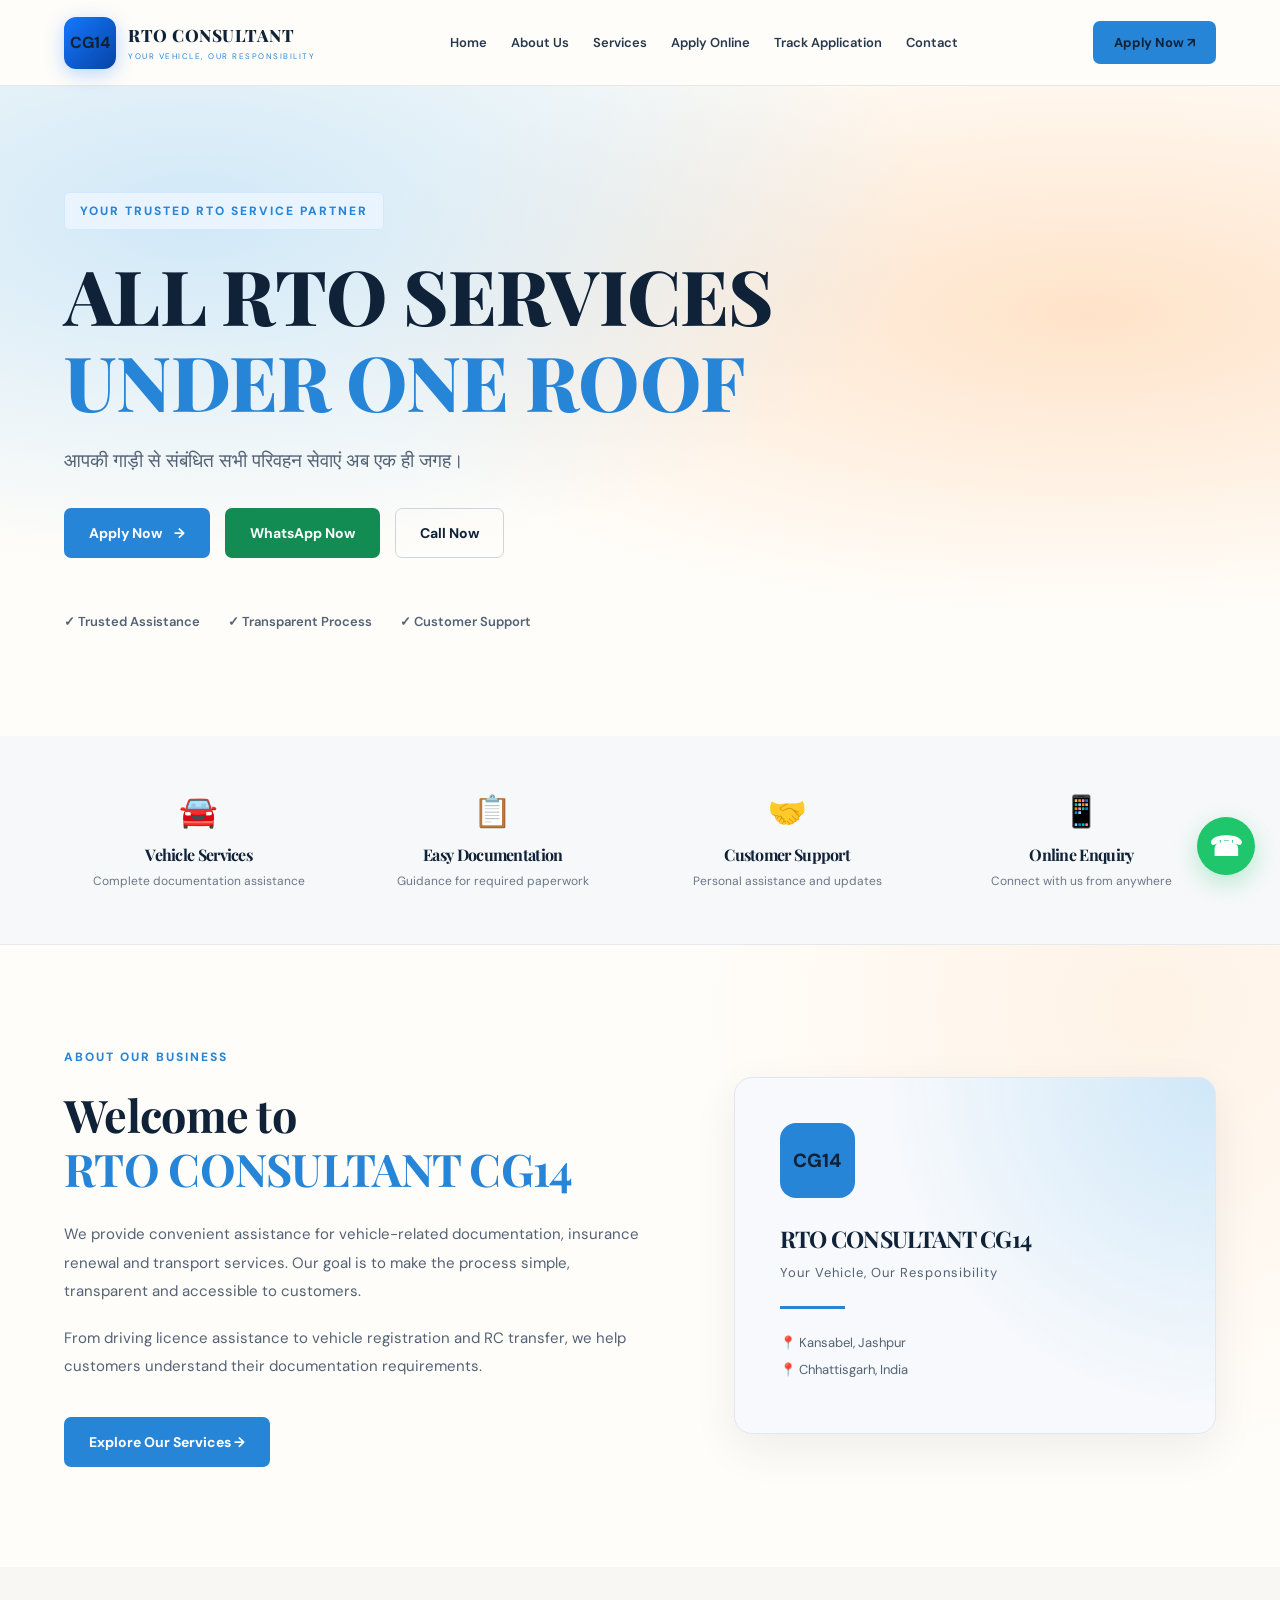
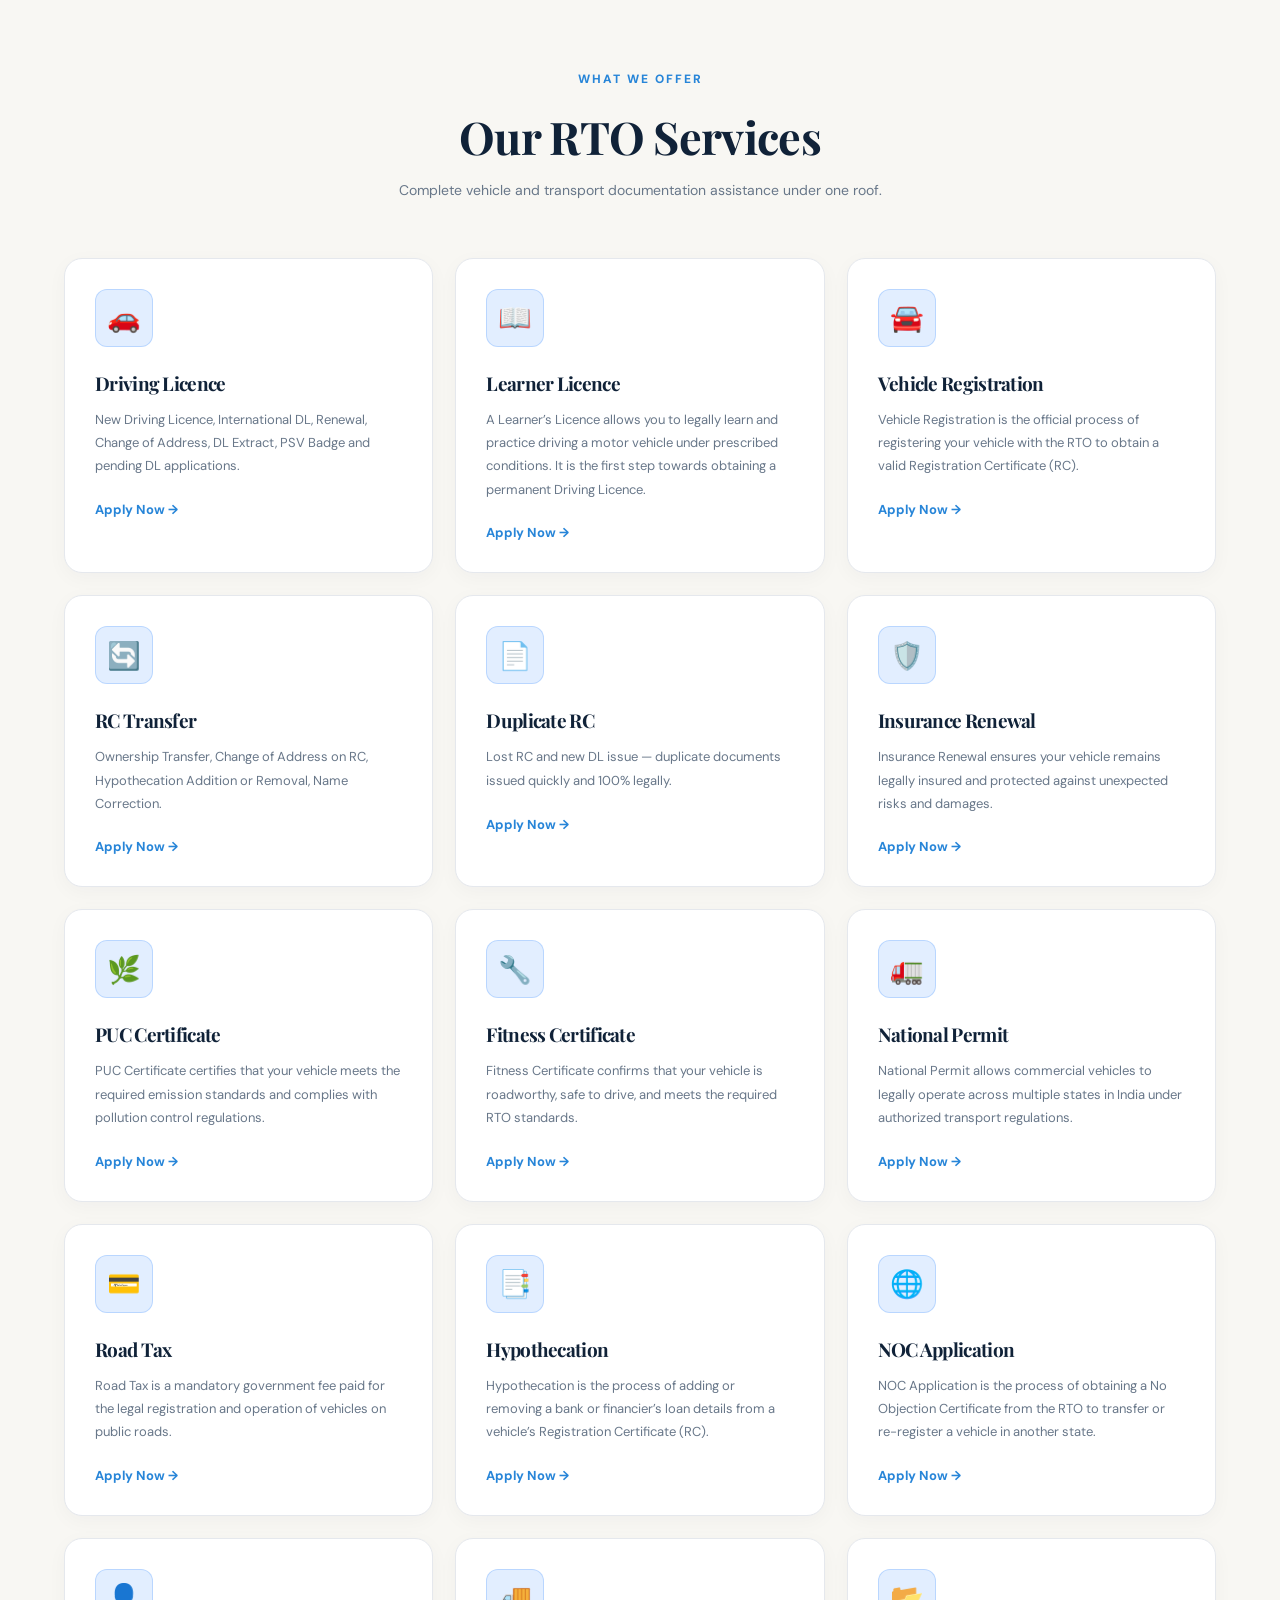
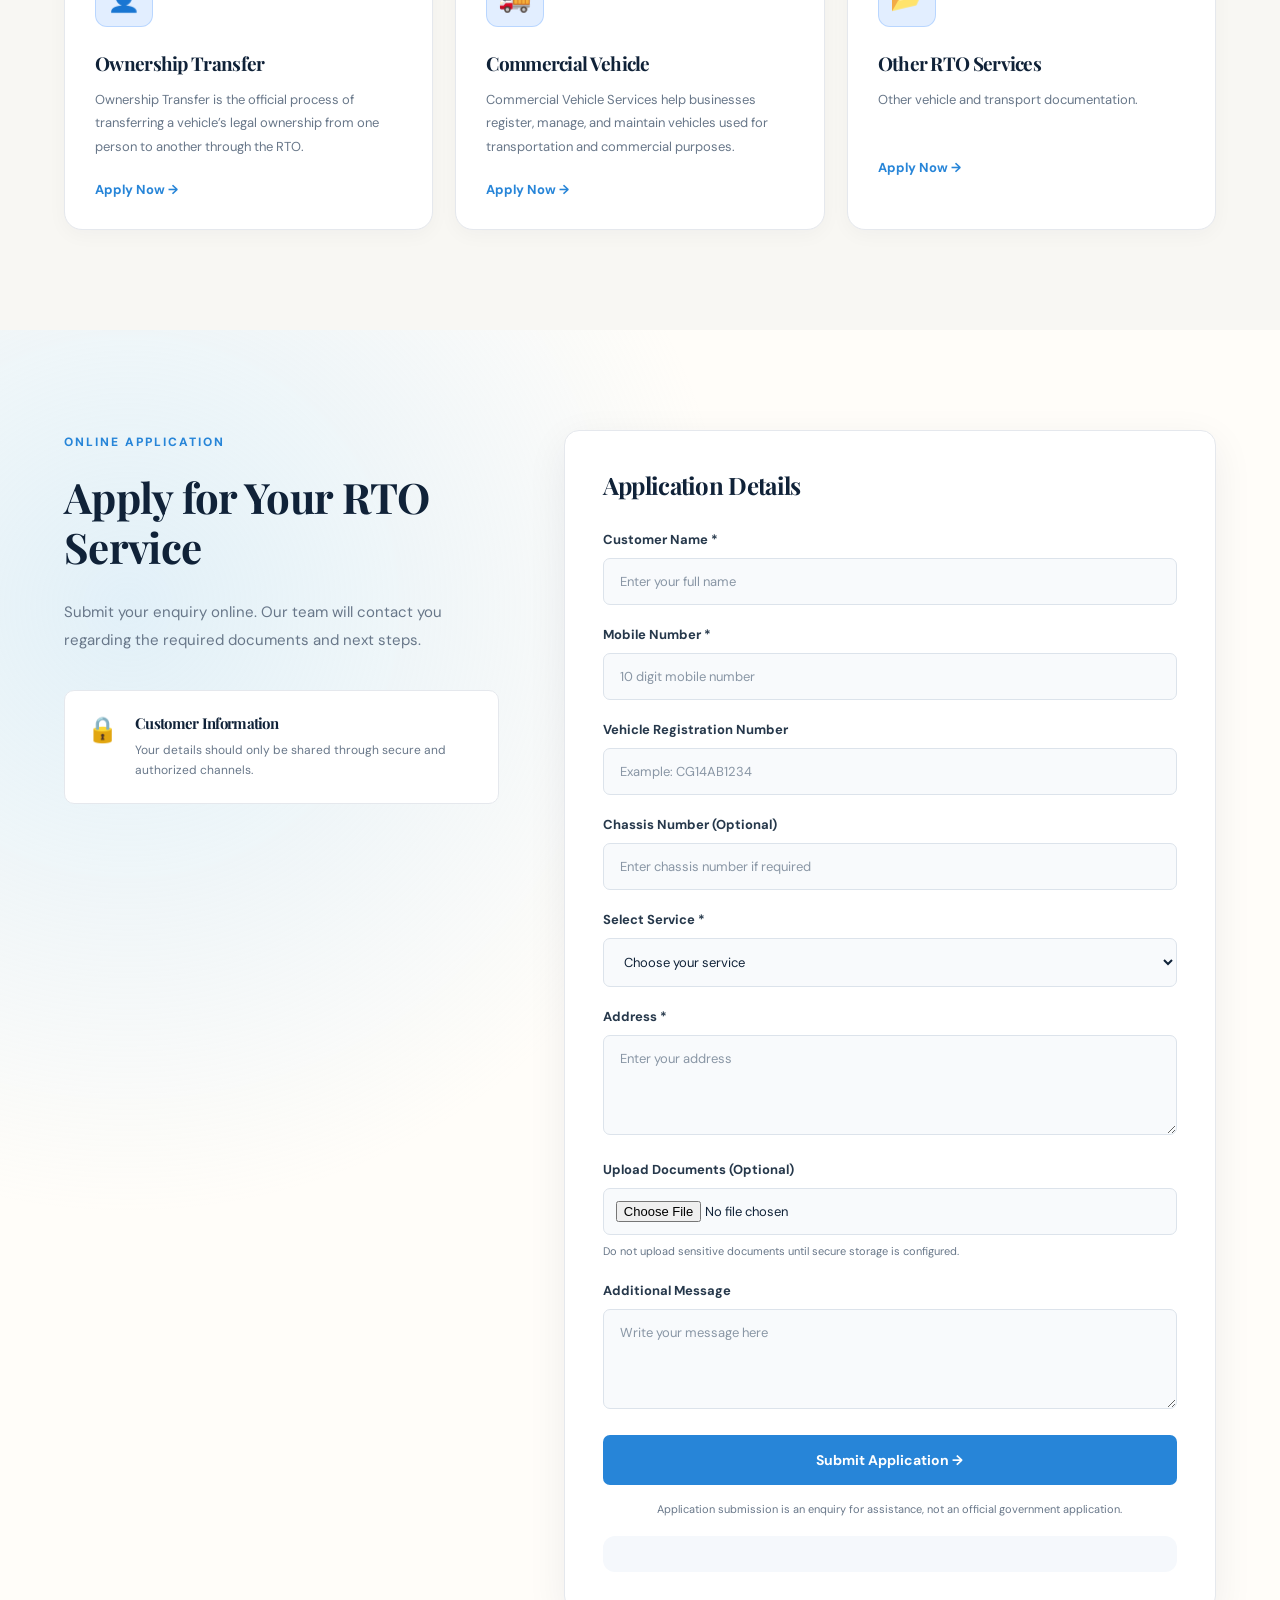
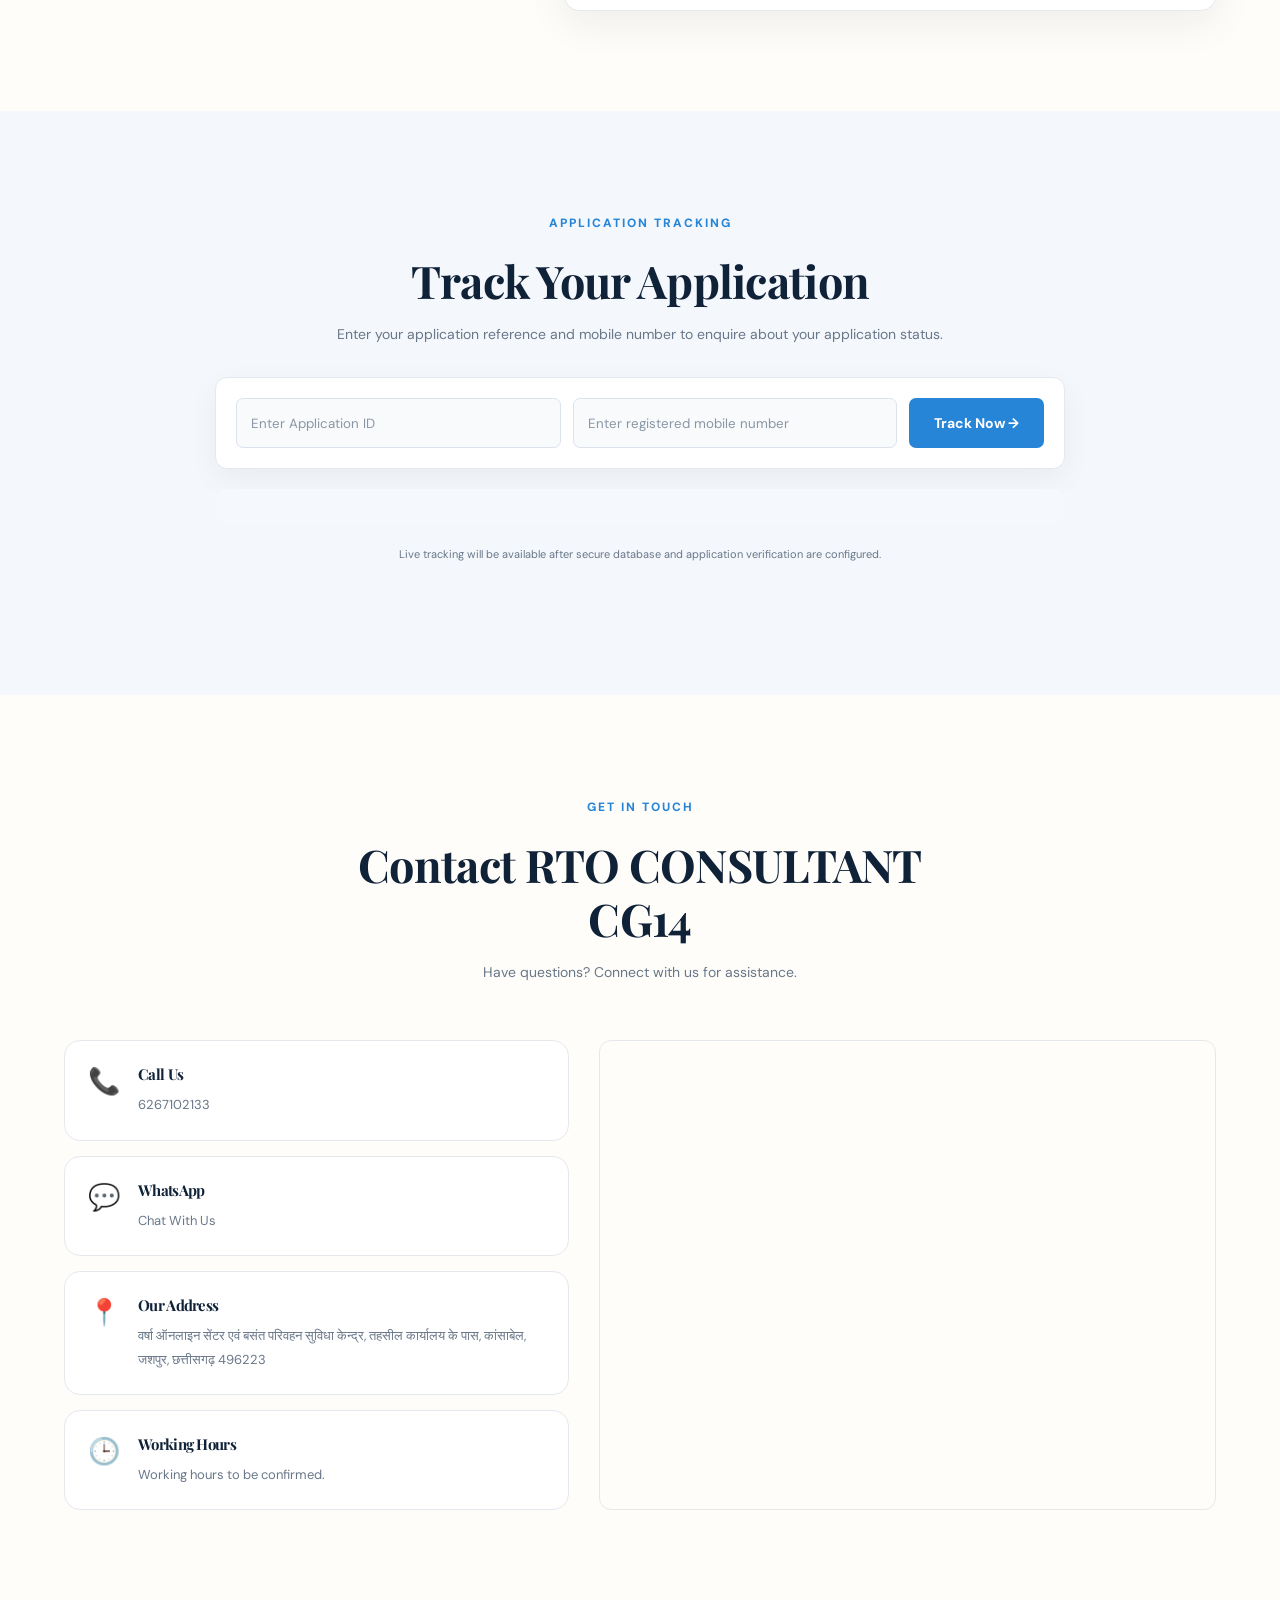
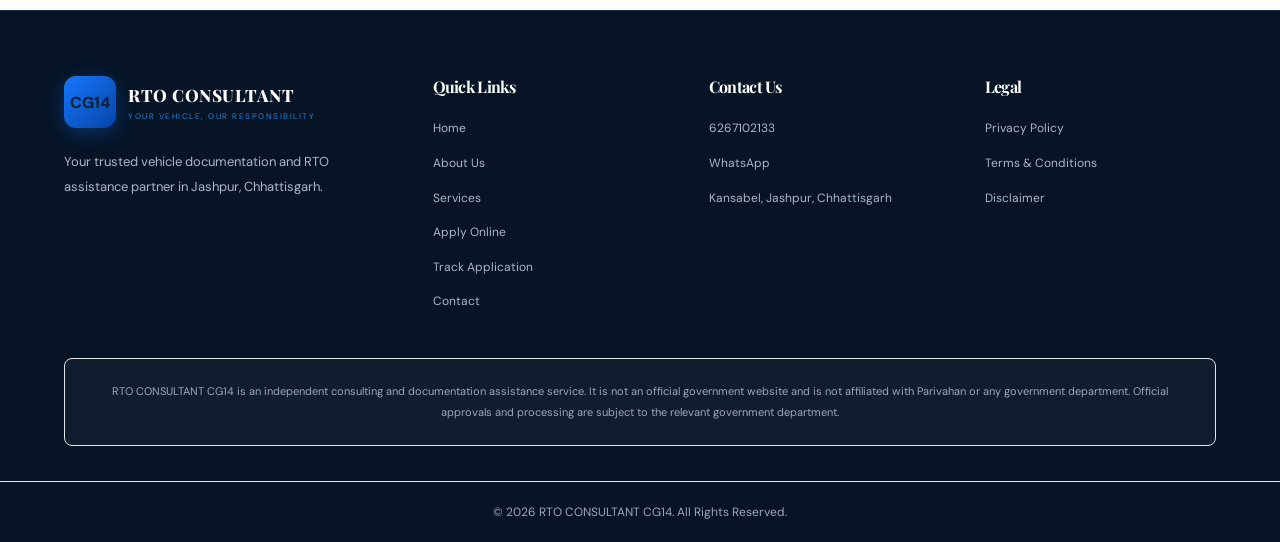
==== index.html @ 0d709b96 "Add files via upload" ====
<!DOCTYPE html>
<html lang="en">

<head>
    <meta charset="UTF-8">
    <meta name="viewport" content="width=device-width, initial-scale=1.0">

    <title>RTO CONSULTANT CG14 | Your Vehicle, Our Responsibility</title>

    <meta name="description" content="RTO CONSULTANT CG14 provides vehicle documentation, driving licence, RC transfer, insurance and transport-related assistance in Kansabel, Jashpur, Chhattisgarh.">

    <meta name="keywords" content="RTO Consultant CG14, RTO Kunkuri, RTO Kansabel, Jashpur RTO Services, Driving Licence, RC Transfer">

    <meta name="author" content="RTO CONSULTANT CG14">

    <link rel="preconnect" href="https://fonts.googleapis.com">
    <link rel="preconnect" href="https://fonts.gstatic.com" crossorigin>

    <link href="https://fonts.googleapis.com/css2?family=DM+Sans:wght@400;500;600;700;800&family=Playfair+Display:wght@600;700;800&display=swap" rel="stylesheet">

    <link rel="stylesheet" href="style.css">

</head>

<body>

    <!-- HEADER -->

    <header class="header">

        <div class="container navbar">

            <a href="#home" class="logo">

                <div class="logo-icon">CG14</div>

                <div class="logo-text">
                    <h2>RTO CONSULTANT</h2>
                    <span>YOUR VEHICLE, OUR RESPONSIBILITY</span>
                </div>

            </a>

            <nav class="navigation" id="navigation">

                <a href="#home">Home</a>
                <a href="#about">About Us</a>
                <a href="#services">Services</a>
                <a href="#apply">Apply Online</a>
                <a href="#track">Track Application</a>
                <a href="#contact">Contact</a>

            </nav>

            <a href="#apply" class="nav-button">Apply Now ↗</a>

            <button class="menu-toggle" id="menu-toggle" aria-label="Open menu">
                ☰
            </button>

        </div>

    </header>


    <!-- HERO SECTION -->

    <main>

        <section class="hero" id="home">

            <div class="hero-overlay"></div>

            <div class="container hero-content">

                <span class="hero-label">
                    YOUR TRUSTED RTO SERVICE PARTNER
                </span>

                <h1>
                    ALL RTO SERVICES
                    <span>UNDER ONE ROOF</span>
                </h1>

                <p>
                    आपकी गाड़ी से संबंधित सभी परिवहन सेवाएं
                    अब एक ही जगह।
                </p>

                <div class="hero-buttons">

                    <a href="#apply" class="btn btn-primary">
                        Apply Now <span>→</span>
                    </a>

                    <a href="https://wa.me/916267102133"
                       class="btn btn-whatsapp"
                       target="_blank"
                       rel="noopener">
                        WhatsApp Now
                    </a>

                    <a href="tel:+916267102133" class="btn btn-outline">
                        Call Now
                    </a>

                </div>

                <div class="hero-features">

                    <div>✓ Trusted Assistance</div>
                    <div>✓ Transparent Process</div>
                    <div>✓ Customer Support</div>

                </div>

            </div>

        </section>


        <!-- TRUST SECTION -->

        <section class="trust-section">

            <div class="container trust-grid">

                <div class="trust-item">
                    <span>🚘</span>
                    <h3>Vehicle Services</h3>
                    <p>Complete documentation assistance</p>
                </div>

                <div class="trust-item">
                    <span>📋</span>
                    <h3>Easy Documentation</h3>
                    <p>Guidance for required paperwork</p>
                </div>

                <div class="trust-item">
                    <span>🤝</span>
                    <h3>Customer Support</h3>
                    <p>Personal assistance and updates</p>
                </div>

                <div class="trust-item">
                    <span>📱</span>
                    <h3>Online Enquiry</h3>
                    <p>Connect with us from anywhere</p>
                </div>

            </div>

        </section>


        <!-- ABOUT SECTION -->

        <section class="about section-padding" id="about">

            <div class="container about-grid">

                <div class="about-content">

                    <span class="section-label">ABOUT OUR BUSINESS</span>

                    <h2>
                        Welcome to
                        <span>RTO CONSULTANT CG14</span>
                    </h2>

                    <p>
                        We provide convenient assistance for vehicle-related
                        documentation, insurance renewal and transport services.
                        Our goal is to make the process simple, transparent
                        and accessible to customers.
                    </p>

                    <p>
                        From driving licence assistance to vehicle registration
                        and RC transfer, we help customers understand their
                        documentation requirements.
                    </p>

                    <a href="#services" class="btn btn-primary">
                        Explore Our Services →
                    </a>

                </div>

                <div class="about-card">

                    <div class="about-card-icon">CG14</div>

                    <h3>RTO CONSULTANT CG14</h3>

                    <p>Your Vehicle, Our Responsibility</p>

                    <div class="about-card-line"></div>

                    <div class="about-card-location">
                        📍 Kansabel, Jashpur
                    </div>

                    <div class="about-card-location">
                        📍 Chhattisgarh, India
                    </div>

                </div>

            </div>

        </section>


        <!-- SERVICES SECTION -->

        <section class="services section-padding" id="services">

            <div class="container">

                <div class="section-heading">

                    <span class="section-label">WHAT WE OFFER</span>

                    <h2>Our RTO Services</h2>

                    <p>
                        Complete vehicle and transport documentation
                        assistance under one roof.
                    </p>

                </div>

                <div class="services-grid" id="services-grid">

                    <article class="service-card">
                        <div class="service-icon">🚗</div>
                        <h3>Driving Licence</h3>
                        <p>New Driving Licence, International DL, Renewal, Change of Address, DL Extract, PSV Badge and pending DL applications.

</p>
                        <a href="#apply" data-service="Driving Licence">Apply Now →</a>
                    </article>

                    <article class="service-card">
                        <div class="service-icon">📖</div>
                        <h3>Learner Licence</h3>
                        <p>A Learner’s Licence allows you to legally learn and practice driving a motor vehicle under prescribed conditions. It is the first step towards obtaining a permanent Driving Licence.</p>
                        <a href="#apply" data-service="Learner Licence">Apply Now →</a>
                    </article>

                    <article class="service-card">
                        <div class="service-icon">🚘</div>
                        <h3>Vehicle Registration</h3>
                        <p>Vehicle Registration is the official process of registering your vehicle with the RTO to obtain a valid Registration Certificate (RC).</p>
                        <a href="#apply" data-service="Vehicle Registration">Apply Now →</a>
                    </article>

                    <article class="service-card">
                        <div class="service-icon">🔄</div>
                        <h3>RC Transfer</h3>
                        <p>Ownership Transfer, Change of Address on RC, Hypothecation Addition or Removal, Name Correction.</p>
                        <a href="#apply" data-service="RC Transfer">Apply Now →</a>
                    </article>

                    <article class="service-card">
                        <div class="service-icon">📄</div>
                        <h3>Duplicate RC</h3>
                        <p>Lost RC and new DL issue — duplicate documents issued quickly and 100% legally.</p>
                        <a href="#apply" data-service="Duplicate RC">Apply Now →</a>
                    </article>

                    <article class="service-card">
                        <div class="service-icon">🛡️</div>
                        <h3>Insurance Renewal</h3>
                        <p>Insurance Renewal ensures your vehicle remains legally insured and protected against unexpected risks and damages.</p>
                        <a href="#apply" data-service="Insurance Renewal">Apply Now →</a>
                    </article>

                    <article class="service-card">
                        <div class="service-icon">🌿</div>
                        <h3>PUC Certificate</h3>
                        <p>PUC Certificate certifies that your vehicle meets the required emission standards and complies with pollution control regulations.</p>
                        <a href="#apply" data-service="PUC Certificate">Apply Now →</a>
                    </article>

                    <article class="service-card">
                        <div class="service-icon">🔧</div>
                        <h3>Fitness Certificate</h3>
                        <p>Fitness Certificate confirms that your vehicle is roadworthy, safe to drive, and meets the required RTO standards.</p>
                        <a href="#apply" data-service="Fitness Certificate">Apply Now →</a>
                    </article>

                    <article class="service-card">
                        <div class="service-icon">🚛</div>
                        <h3>National Permit</h3>
                        <p>National Permit allows commercial vehicles to legally operate across multiple states in India under authorized transport regulations.</p>
                        <a href="#apply" data-service="National Permit">Apply Now →</a>
                    </article>

                    <article class="service-card">
                        <div class="service-icon">💳</div>
                        <h3>Road Tax</h3>
                        <p>Road Tax is a mandatory government fee paid for the legal registration and operation of vehicles on public roads.</p>
                        <a href="#apply" data-service="Road Tax">Apply Now →</a>
                    </article>

                    <article class="service-card">
                        <div class="service-icon">📑</div>
                        <h3>Hypothecation</h3>
                        <p>Hypothecation is the process of adding or removing a bank or financier’s loan details from a vehicle’s Registration Certificate (RC).</p>
                        <a href="#apply" data-service="Hypothecation">Apply Now →</a>
                    </article>

                    <article class="service-card">
                        <div class="service-icon">🌐</div>
                        <h3>NOC Application</h3>
                        <p>NOC Application is the process of obtaining a No Objection Certificate from the RTO to transfer or re-register a vehicle in another state.</p>
                        <a href="#apply" data-service="NOC Application">Apply Now →</a>
                    </article>

                    <article class="service-card">
                        <div class="service-icon">👤</div>
                        <h3>Ownership Transfer</h3>
                        <p>Ownership Transfer is the official process of transferring a vehicle’s legal ownership from one person to another through the RTO.</p>
                        <a href="#apply" data-service="Ownership Transfer">Apply Now →</a>
                    </article>

                    <article class="service-card">
                        <div class="service-icon">🚚</div>
                        <h3>Commercial Vehicle</h3>
                        <p>Commercial Vehicle Services help businesses register, manage, and maintain vehicles used for transportation and commercial purposes.</p>
                        <a href="#apply" data-service="Commercial Vehicle Services">Apply Now →</a>
                    </article>

                    <article class="service-card">
                        <div class="service-icon">📂</div>
                        <h3>Other RTO Services</h3>
                        <p>Other vehicle and transport documentation.</p>
                        <a href="#apply" data-service="Other RTO Services">Apply Now →</a>
                    </article>

                </div>

            </div>

        </section>


        <!-- APPLY ONLINE SECTION -->

        <section class="apply-section section-padding" id="apply">

            <div class="container apply-grid">

                <div class="apply-info">

                    <span class="section-label">ONLINE APPLICATION</span>

                    <h2>Apply for Your RTO Service</h2>

                    <p>
                        Submit your enquiry online. Our team will contact
                        you regarding the required documents and next steps.
                    </p>

                    <div class="apply-note">
                        <span>🔒</span>
                        <div>
                            <h4>Customer Information</h4>
                            <p>Your details should only be shared through
                            secure and authorized channels.</p>
                        </div>
                    </div>

                </div>

                <form class="application-form" id="application-form">

                    <h3>Application Details</h3>

                    <div class="form-group">
                        <label for="customer-name">Customer Name *</label>
                        <input type="text" id="customer-name"
                               name="customerName" required
                               placeholder="Enter your full name">
                    </div>

                    <div class="form-group">
                        <label for="customer-phone">Mobile Number *</label>
                        <input type="tel" id="customer-phone"
                               name="phone" required
                               pattern="[6-9][0-9]{9}"
                               maxlength="10"
                               placeholder="10 digit mobile number">
                    </div>

                    <div class="form-group">
                        <label for="vehicle-number">Vehicle Registration Number</label>
                        <input type="text" id="vehicle-number"
                               name="vehicleNumber"
                               placeholder="Example: CG14AB1234">
                    </div>

                    <div class="form-group">
                        <label for="chassis-number">Chassis Number (Optional)</label>
                        <input type="text" id="chassis-number"
                               name="chassisNumber"
                               placeholder="Enter chassis number if required">
                    </div>

                    <div class="form-group">
                        <label for="service-type">Select Service *</label>

                        <select id="service-type" name="service" required>

                            <option value="">Choose your service</option>
                            <option>Driving Licence</option>
                            <option>Learner Licence</option>
                            <option>Vehicle Registration</option>
                            <option>RC Transfer</option>
                            <option>Duplicate RC</option>
                            <option>Insurance Renewal</option>
                            <option>PUC Certificate</option>
                            <option>Fitness Certificate</option>
                            <option>National Permit</option>
                            <option>Road Tax</option>
                            <option>Hypothecation</option>
                            <option>NOC Application</option>
                            <option>Ownership Transfer</option>
                            <option>Commercial Vehicle Services</option>
                            <option>Other RTO Services</option>

                        </select>

                    </div>

                    <div class="form-group">
                        <label for="customer-address">Address *</label>
                        <textarea id="customer-address"
                                  name="address" required
                                  placeholder="Enter your address"></textarea>
                    </div>

                    <div class="form-group">
                        <label for="documents">Upload Documents (Optional)</label>
                        <input type="file" id="documents"
                               name="documents"
                               accept=".pdf,.jpg,.jpeg,.png">
                        <small>Do not upload sensitive documents until secure storage is configured.</small>
                    </div>

                    <div class="form-group">
                        <label for="additional-message">Additional Message</label>
                        <textarea id="additional-message"
                                  name="message"
                                  placeholder="Write your message here"></textarea>
                    </div>

                    <button type="submit" class="btn btn-primary submit-btn">
                        Submit Application →
                    </button>

                    <p class="form-disclaimer">
                        Application submission is an enquiry for assistance,
                        not an official government application.
                    </p>

                    <div id="application-result" aria-live="polite"></div>

                </form>

            </div>

        </section>


        <!-- TRACK APPLICATION -->

        <section class="track-section section-padding" id="track">

            <div class="container track-container">

                <span class="section-label">APPLICATION TRACKING</span>

                <h2>Track Your Application</h2>

                <p>
                    Enter your application reference and mobile number
                    to enquire about your application status.
                </p>

                <form id="track-form" class="track-form">

                    <input type="text" id="tracking-id"
                           placeholder="Enter Application ID" required>

                    <input type="tel" id="tracking-phone"
                           placeholder="Enter registered mobile number"
                           pattern="[6-9][0-9]{9}"
                           maxlength="10" required>

                    <button type="submit" class="btn btn-primary">
                        Track Now →
                    </button>

                </form>

                <div id="tracking-result" aria-live="polite"></div>

                <p class="track-note">
                    Live tracking will be available after secure database
                    and application verification are configured.
                </p>

            </div>

        </section>


        <!-- CONTACT SECTION -->

        <section class="contact-section section-padding" id="contact">

            <div class="container">

                <div class="section-heading">

                    <span class="section-label">GET IN TOUCH</span>

                    <h2>Contact RTO CONSULTANT CG14</h2>

                    <p>
                        Have questions? Connect with us for assistance.
                    </p>

                </div>

                <div class="contact-grid">

                    <div class="contact-details">

                        <div class="contact-card">
                            <span>📞</span>
                            <div>
                                <h3>Call Us</h3>
                                <a href="tel:+916267102133">6267102133</a>
                            </div>
                        </div>

                        <div class="contact-card">
                            <span>💬</span>
                            <div>
                                <h3>WhatsApp</h3>
                                <a href="https://wa.me/916267102133"
                                   target="_blank" rel="noopener">
                                    Chat With Us
                                </a>
                            </div>
                        </div>

                        <div class="contact-card">
                            <span>📍</span>
                            <div>
                                <h3>Our Address</h3>
                                <p>
                                    वर्षा ऑनलाइन सेंटर एवं बसंत परिवहन सुविधा केन्द्र,
                                    तहसील कार्यालय के पास, कांसाबेल,
                                    जशपुर, छत्तीसगढ़ 496223
                                </p>
                            </div>
                        </div>

                        <div class="contact-card">
                            <span>🕒</span>
                            <div>
                                <h3>Working Hours</h3>
                                <p>Working hours to be confirmed.</p>
                            </div>
                        </div>

                    </div>

                   
<div class="map-container">

    <iframe
        src="https://www.google.com/maps/embed?pb=!1m18!1m12!1m3!1d3681.952303054284!2d83.74092759999999!3d22.6555669!2m3!1f0!2f0!3f0!3m2!1i1024!2i768!4f13.1!3m3!1m2!1s0x398a05481090c507%3A0x615d6acf19a8e2a2!2sVarsha%20Online%20Centre%20%26%20Basant%20Parivahan%20Suvidha%20Kendra!5e0!3m2!1sen!2sjp!4v1794891429470!5m2!1sen!2sjp"
        width="100%"
        height="350"
        style="border:0;"
        allowfullscreen=""
        loading="lazy"
        referrerpolicy="strict-origin-when-cross-origin"
        title="Varsha Online Centre & Basant Parivahan Suvidha Kendra">
    </iframe>

</div>

                </div>

            </div>

        </section>

    </main>


    <!-- FOOTER -->

    <footer class="footer">

        <div class="container footer-grid">

            <div class="footer-about">

                <a href="#home" class="logo footer-logo">

                    <div class="logo-icon">CG14</div>

                    <div class="logo-text">
                        <h2>RTO CONSULTANT</h2>
                        <span>YOUR VEHICLE, OUR RESPONSIBILITY</span>
                    </div>

                </a>

                <p>
                    Your trusted vehicle documentation and RTO
                    assistance partner in Jashpur, Chhattisgarh.
                </p>

            </div>

            <div class="footer-links">

                <h3>Quick Links</h3>

                <a href="#home">Home</a>
                <a href="#about">About Us</a>
                <a href="#services">Services</a>
                <a href="#apply">Apply Online</a>
                <a href="#track">Track Application</a>
                <a href="#contact">Contact</a>

            </div>

            <div class="footer-links">

                <h3>Contact Us</h3>

                <a href="tel:+916267102133">6267102133</a>
                <a href="https://wa.me/916267102133">WhatsApp</a>
                <p>Kansabel, Jashpur, Chhattisgarh</p>

            </div>

            <div class="footer-links">

                <h3>Legal</h3>

                <a href="privacy.html">Privacy Policy</a>
                <a href="terms.html">Terms & Conditions</a>
                <a href="disclaimer.html">Disclaimer</a>

            </div>

        </div>

        <div class="footer-disclaimer">

            <p>
                RTO CONSULTANT CG14 is an independent consulting and
                documentation assistance service. It is not an official
                government website and is not affiliated with Parivahan
                or any government department. Official approvals and
                processing are subject to the relevant government department.
            </p>

        </div>

        <div class="footer-bottom">

            <p>
                © <span id="current-year"></span>
                RTO CONSULTANT CG14. All Rights Reserved.
            </p>

        </div>

    </footer>


    <!-- FLOATING WHATSAPP BUTTON -->

    <a href="https://wa.me/916267102133"
       class="floating-whatsapp"
       target="_blank"
       rel="noopener"
       aria-label="Chat on WhatsApp">
        ☎
    </a>


    <!-- JAVASCRIPT -->
    <script src="service.js"></script>
    <script src="script.js"></script>

</body>

</html>
---- style.css ----
/* =========================================
   RTO CONSULTANT CG14
   PREMIUM WEBSITE STYLESHEET
========================================= */

/* GOOGLE FONTS */
@import url('https://fonts.googleapis.com/css2?family=DM+Sans:wght@400;500;600;700;800&family=Playfair+Display:wght@600;700;800&display=swap');
@import url('https://fonts.googleapis.com/css2?family=DM+Sans:wght@400;500;600;700&family=Playfair+Display:wght@400;500;600;700;800&display=swap');

/* ROOT VARIABLES */

:root {
    --navy: #071426;
    --navy-light: #0c1e35;
    --navy-card: #10243d;
    --blue: #1677ff;
    --blue-light: #48a0ff;
    --white: #ffffff;
    --text: #d5dfec;
    --muted: #8fa2b9;
    --border: rgba(255,255,255,0.10);
    --transition: all 0.3s ease;
}


/* RESET */

* {
    margin: 0;
    padding: 0;
    box-sizing: border-box;
}

html {
    scroll-behavior: smooth;
    scroll-padding-top: 90px;
}

body {
    font-family: 'DM Sans', sans-serif;
    background: var(--navy);
    color: var(--white);
    overflow-x: hidden;
}

a {
    text-decoration: none;
    color: inherit;
}

button,
input,
textarea,
select {
    font-family: inherit;
}

button,
a {
    -webkit-tap-highlight-color: transparent;
}

img {
    max-width: 100%;
    display: block;
}

.container {
    width: 90%;
    max-width: 1250px;
    margin: auto;
}

.section-padding {
    padding: 100px 0;
}


/* =========================================
   HEADER & NAVIGATION
========================================= */

.header {
    width: 100%;
    position: sticky;
    top: 0;
    z-index: 1000;
    background: rgba(7,20,38,0.96);
    backdrop-filter: blur(15px);
    border-bottom: 1px solid var(--border);
}

.navbar {
    min-height: 85px;
    display: flex;
    align-items: center;
    justify-content: space-between;
    gap: 25px;
}

.logo {
    display: flex;
    align-items: center;
    gap: 12px;
    flex-shrink: 0;
}

.logo-icon {
    width: 52px;
    height: 52px;
    display: grid;
    place-items: center;
    background: linear-gradient(135deg, #1677ff, #0644a5);
    border-radius: 12px;
    font-size: 16px;
    font-weight: 800;
    box-shadow: 0 5px 20px rgba(22,119,255,0.3);
}

.logo-text h2 {
    font-size: 17px;
    font-weight: 800;
    letter-spacing: 0.5px;
}

.logo-text span {
    display: block;
    font-size: 8px;
    letter-spacing: 1.5px;
    color: var(--blue-light);
    margin-top: 5px;
}

.navigation {
    display: flex;
    align-items: center;
    gap: 24px;
}

.navigation a {
    color: #c7d2e0;
    font-size: 13px;
    font-weight: 600;
    transition: var(--transition);
}

.navigation a:hover {
    color: var(--blue-light);
}

.nav-button {
    background: var(--blue);
    padding: 13px 21px;
    border-radius: 7px;
    font-size: 13px;
    font-weight: 700;
    transition: var(--transition);
    white-space: nowrap;
}

.nav-button:hover {
    background: #0058d5;
    transform: translateY(-2px);
}

.menu-toggle {
    display: none;
    background: transparent;
    border: 1px solid var(--border);
    color: white;
    font-size: 24px;
    padding: 6px 12px;
    border-radius: 6px;
    cursor: pointer;
}


/* =========================================
   HERO SECTION
========================================= */

.hero {
    min-height: 650px;
    position: relative;
    display: flex;
    align-items: center;
    background:
        linear-gradient(90deg, rgba(5,17,33,0.98) 0%, rgba(5,17,33,0.88) 45%, rgba(5,17,33,0.35) 100%),
        url('https://images.unsplash.com/photo-1503376780353-7e6692767b70?auto=format&fit=crop&w=2000&q=85')
        center 55% / cover no-repeat;
    overflow: hidden;
}

.hero-overlay {
    position: absolute;
    inset: 0;
    background: linear-gradient(0deg, var(--navy), transparent 35%);
}

.hero-content {
    position: relative;
    z-index: 2;
    padding-top: 60px;
    padding-bottom: 60px;
    animation: fadeUp 1s ease;
}

.hero-label,
.section-label {
    display: inline-block;
    color: var(--blue-light);
    font-size: 12px;
    font-weight: 800;
    letter-spacing: 2px;
    margin-bottom: 22px;
}

.hero-label {
    padding: 10px 15px;
    background: rgba(22,119,255,0.12);
    border: 1px solid rgba(22,119,255,0.35);
    border-radius: 5px;
}

.hero h1 {
    max-width: 800px;
    font-family: 'Playfair Display', serif;
    font-size: clamp(42px, 6vw, 76px);
    line-height: 1.12;
    font-weight: 800;
    margin-bottom: 25px;
}

.hero h1 span {
    display: block;
    color: var(--blue-light);
}

.hero-content > p {
    font-size: 19px;
    color: #dce5f1;
    margin-bottom: 35px;
}

.hero-buttons {
    display: flex;
    align-items: center;
    gap: 15px;
    flex-wrap: wrap;
}

.btn {
    display: inline-flex;
    align-items: center;
    justify-content: center;
    gap: 12px;
    padding: 15px 24px;
    border-radius: 7px;
    font-size: 14px;
    font-weight: 700;
    border: 1px solid transparent;
    cursor: pointer;
    transition: var(--transition);
}

.btn-primary {
    background: var(--blue);
    color: white;
}

.btn-primary:hover {
    background: #005bd8;
    transform: translateY(-3px);
    box-shadow: 0 10px 25px rgba(22,119,255,0.25);
}

.btn-whatsapp {
    background: #128c52;
    color: white;
}

.btn-whatsapp:hover {
    background: #087441;
    transform: translateY(-3px);
}

.btn-outline {
    border-color: rgba(255,255,255,0.5);
    color: white;
}

.btn-outline:hover {
    background: white;
    color: var(--navy);
}

.hero-features {
    display: flex;
    gap: 28px;
    flex-wrap: wrap;
    margin-top: 55px;
}

.hero-features div {
    font-size: 13px;
    font-weight: 600;
    color: #d5e3f5;
}


/* =========================================
   TRUST SECTION
========================================= */

.trust-section {
    background: var(--navy-light);
    padding: 40px 0;
    border-bottom: 1px solid var(--border);
}

.trust-grid {
    display: grid;
    grid-template-columns: repeat(4, 1fr);
    gap: 25px;
}

.trust-item {
    text-align: center;
    padding: 15px;
}

.trust-item > span {
    font-size: 31px;
    display: block;
    margin-bottom: 12px;
}

.trust-item h3 {
    font-size: 16px;
    margin-bottom: 8px;
}

.trust-item p {
    font-size: 12px;
    color: var(--muted);
}


/* =========================================
   ABOUT SECTION
========================================= */

.about {
    background: var(--navy);
}

.about-grid {
    display: grid;
    grid-template-columns: 1.1fr 0.9fr;
    align-items: center;
    gap: 80px;
}

.about-content h2,
.section-heading h2,
.apply-info h2,
.track-container h2 {
    font-family: 'Playfair Display', serif;
    font-size: clamp(30px, 4vw, 45px);
    line-height: 1.2;
    margin-bottom: 25px;
}

.about-content h2 span {
    display: block;
    color: var(--blue-light);
}

.about-content p {
    color: var(--muted);
    line-height: 1.9;
    font-size: 15px;
    margin-bottom: 18px;
}

.about-content .btn {
    margin-top: 18px;
}

.about-card {
    min-height: 330px;
    padding: 45px;
    border-radius: 18px;
    background:
        radial-gradient(circle at top right, rgba(22,119,255,0.3), transparent 45%),
        linear-gradient(145deg, #132e4d, #09172a);
    border: 1px solid rgba(72,160,255,0.2);
    display: flex;
    flex-direction: column;
    justify-content: center;
    box-shadow: 0 20px 60px rgba(0,0,0,0.2);
}

.about-card-icon {
    width: 75px;
    height: 75px;
    background: var(--blue);
    display: grid;
    place-items: center;
    font-size: 19px;
    font-weight: 800;
    border-radius: 16px;
    margin-bottom: 25px;
}

.about-card h3 {
    font-size: 23px;
    margin-bottom: 10px;
}

.about-card > p {
    color: var(--blue-light);
    font-size: 13px;
    letter-spacing: 1px;
}

.about-card-line {
    width: 65px;
    height: 3px;
    background: var(--blue);
    margin: 25px 0;
}

.about-card-location {
    font-size: 13px;
    color: #c6d5e6;
    margin-bottom: 10px;
}


/* =========================================
   SERVICES SECTION
========================================= */

.services {
    background: #0a192c;
}

.section-heading {
    text-align: center;
    max-width: 650px;
    margin: 0 auto 55px;
}

.section-heading h2 {
    margin-bottom: 15px;
}

.section-heading > p {
    color: var(--muted);
    line-height: 1.8;
    font-size: 14px;
}

.services-grid {
    display: grid;
    grid-template-columns: repeat(3, 1fr);
    gap: 22px;
}

.service-card {
    background: var(--navy-card);
    padding: 30px;
    border: 1px solid var(--border);
    border-radius: 12px;
    transition: var(--transition);
    position: relative;
    overflow: hidden;
}

.service-card::before {
    content: "";
    position: absolute;
    top: 0;
    left: 0;
    width: 0;
    height: 3px;
    background: var(--blue);
    transition: var(--transition);
}

.service-card:hover {
    transform: translateY(-7px);
    border-color: rgba(72,160,255,0.45);
    box-shadow: 0 15px 35px rgba(0,0,0,0.2);
}

.service-card:hover::before {
    width: 100%;
}

.service-icon {
    width: 58px;
    height: 58px;
    display: grid;
    place-items: center;
    background: rgba(22,119,255,0.12);
    border: 1px solid rgba(22,119,255,0.2);
    border-radius: 12px;
    font-size: 27px;
    margin-bottom: 23px;
}

.service-card h3 {
    font-size: 19px;
    margin-bottom: 12px;
}

.service-card p {
    font-size: 13px;
    line-height: 1.8;
    color: var(--muted);
    min-height: 48px;
    margin-bottom: 20px;
}

.service-card a {
    display: inline-block;
    color: var(--blue-light);
    font-size: 13px;
    font-weight: 700;
    transition: var(--transition);
}

.service-card a:hover {
    color: white;
    transform: translateX(5px);
}


/* =========================================
   APPLY ONLINE SECTION
========================================= */

.apply-section {
    background:
        radial-gradient(circle at left center, rgba(22,119,255,0.08), transparent 40%),
        var(--navy);
}

.apply-grid {
    display: grid;
    grid-template-columns: 0.8fr 1.2fr;
    align-items: start;
    gap: 65px;
}

.apply-info {
    position: sticky;
    top: 120px;
}

.apply-info h2 {
    font-size: 42px;
}

.apply-info > p {
    color: var(--muted);
    line-height: 1.9;
    font-size: 15px;
    margin-bottom: 35px;
}

.apply-note {
    display: flex;
    gap: 17px;
    background: var(--navy-card);
    border: 1px solid var(--border);
    padding: 22px;
    border-radius: 10px;
}

.apply-note > span {
    font-size: 25px;
}

.apply-note h4 {
    font-size: 15px;
    margin-bottom: 7px;
}

.apply-note p {
    color: var(--muted);
    font-size: 12px;
    line-height: 1.7;
}

.application-form {
    background: var(--navy-light);
    border: 1px solid var(--border);
    padding: 38px;
    border-radius: 15px;
}

.application-form h3 {
    font-size: 24px;
    margin-bottom: 30px;
}

.form-group {
    margin-bottom: 21px;
}

.form-group label {
    display: block;
    font-size: 13px;
    font-weight: 700;
    margin-bottom: 10px;
}

.form-group input,
.form-group select,
.form-group textarea {
    width: 100%;
    padding: 14px 16px;
    background: #071426;
    color: white;
    border: 1px solid var(--border);
    border-radius: 7px;
    outline: none;
    font-size: 13px;
    transition: var(--transition);
}

.form-group input:focus,
.form-group select:focus,
.form-group textarea:focus {
    border-color: var(--blue);
    box-shadow: 0 0 0 3px rgba(22,119,255,0.1);
}

.form-group input::placeholder,
.form-group textarea::placeholder {
    color: #70839c;
}

.form-group textarea {
    min-height: 100px;
    resize: vertical;
}

.form-group select {
    cursor: pointer;
}

.form-group select option {
    background: var(--navy);
    color: white;
}

.form-group input[type="file"] {
    padding: 12px;
}

.form-group small {
    display: block;
    color: var(--muted);
    font-size: 11px;
    line-height: 1.6;
    margin-top: 8px;
}

.submit-btn {
    width: 100%;
}

.form-disclaimer {
    font-size: 11px;
    line-height: 1.7;
    color: var(--muted);
    text-align: center;
    margin-top: 15px;
}

#application-result {
    margin-top: 18px;
    font-size: 13px;
    line-height: 1.7;
}


/* =========================================
   TRACK APPLICATION SECTION
========================================= */

.track-section {
    background: #0b1d33;
    text-align: center;
}

.track-container {
    max-width: 850px;
}

.track-container h2 {
    margin-bottom: 15px;
}

.track-container > p {
    color: var(--muted);
    line-height: 1.8;
    margin-bottom: 30px;
    font-size: 14px;
}

.track-form {
    display: grid;
    grid-template-columns: 1fr 1fr auto;
    gap: 12px;
    padding: 20px;
    background: var(--navy-card);
    border: 1px solid var(--border);
    border-radius: 12px;
}

.track-form input {
    min-width: 0;
    padding: 14px;
    border-radius: 7px;
    background: #071426;
    border: 1px solid var(--border);
    color: white;
    outline: none;
}

.track-form input:focus {
    border-color: var(--blue);
}

.track-form input::placeholder {
    color: #71839b;
}

.track-note {
    font-size: 11px !important;
    margin-top: 20px;
}

#tracking-result {
    margin-top: 20px;
    font-size: 13px;
}


/* =========================================
   CONTACT SECTION
========================================= */

.contact-section {
    background: var(--navy);
}

.contact-grid {
    display: grid;
    grid-template-columns: 0.9fr 1.1fr;
    gap: 30px;
}

.contact-details {
    display: grid;
    gap: 15px;
}

.contact-card {
    display: flex;
    align-items: flex-start;
    gap: 18px;
    background: var(--navy-light);
    padding: 23px;
    border-radius: 10px;
    border: 1px solid var(--border);
}

.contact-card > span {
    font-size: 26px;
}

.contact-card h3 {
    font-size: 15px;
    margin-bottom: 9px;
}

.contact-card p,
.contact-card a {
    color: var(--muted);
    font-size: 13px;
    line-height: 1.8;
    overflow-wrap: anywhere;
}

.contact-card a:hover {
    color: var(--blue-light);
}

.map-container {
    min-height: 350px;
    overflow: hidden;
    border-radius: 12px;
    border: 1px solid var(--border);
}

.map-container iframe {
    display: block;
    filter: grayscale(30%);
}


/* =========================================
   FOOTER
========================================= */

.footer {
    background: #040d19;
    border-top: 1px solid var(--border);
    padding-top: 65px;
}

.footer-grid {
    display: grid;
    grid-template-columns: 1.4fr 1fr 1fr 1fr;
    gap: 45px;
    padding-bottom: 45px;
}

.footer-about > p {
    color: var(--muted);
    font-size: 13px;
    line-height: 1.9;
    margin-top: 22px;
    max-width: 300px;
}

.footer-links {
    display: flex;
    flex-direction: column;
    align-items: flex-start;
    gap: 13px;
}

.footer-links h3 {
    font-size: 16px;
    margin-bottom: 8px;
}

.footer-links a,
.footer-links p {
    color: var(--muted);
    font-size: 12px;
    line-height: 1.8;
    transition: var(--transition);
}

.footer-links a:hover {
    color: var(--blue-light);
    transform: translateX(4px);
}

.footer-disclaimer {
    width: 90%;
    max-width: 1250px;
    margin: auto;
    padding: 22px;
    background: rgba(255,255,255,0.035);
    border: 1px solid var(--border);
    border-radius: 8px;
}

.footer-disclaimer p {
    font-size: 11px;
    line-height: 1.9;
    color: #8fa2b9;
    text-align: center;
}

.footer-bottom {
    margin-top: 35px;
    padding: 22px 15px;
    border-top: 1px solid var(--border);
    text-align: center;
}

.footer-bottom p {
    color: var(--muted);
    font-size: 12px;
}


/* =========================================
   FLOATING WHATSAPP BUTTON
========================================= */

.floating-whatsapp {
    position: fixed;
    right: 25px;
    bottom: 25px;
    z-index: 999;
    width: 58px;
    height: 58px;
    border-radius: 50%;
    display: grid;
    place-items: center;
    background: #20c66b;
    color: white;
    font-size: 27px;
    font-weight: 800;
    box-shadow: 0 8px 25px rgba(32,198,107,0.3);
    transition: var(--transition);
}

.floating-whatsapp:hover {
    transform: scale(1.1);
    background: #0ba957;
}


/* =========================================
   ANIMATIONS
========================================= */

@keyframes fadeUp {
    from {
        opacity: 0;
        transform: translateY(30px);
    }

    to {
        opacity: 1;
        transform: translateY(0);
    }
}


/* =========================================
   TABLET RESPONSIVE
========================================= */

@media (max-width: 1050px) {

    .navigation {
        gap: 14px;
    }

    .navigation a {
        font-size: 11px;
    }

    .nav-button {
        padding: 11px 14px;
        font-size: 11px;
    }

    .navbar {
        gap: 15px;
    }

    .logo-text h2 {
        font-size: 14px;
    }

    .services-grid {
        grid-template-columns: repeat(2, 1fr);
    }

    .footer-grid {
        grid-template-columns: repeat(2, 1fr);
    }

}


/* =========================================
   MOBILE RESPONSIVE
========================================= */

@media (max-width: 768px) {

    .container {
        width: 91%;
    }

    .section-padding {
        padding: 70px 0;
    }

    .navbar {
        min-height: 72px;
    }

    .logo-icon {
        width: 43px;
        height: 43px;
        font-size: 14px;
    }

    .logo-text h2 {
        font-size: 13px;
    }

    .logo-text span {
        font-size: 7px;
        letter-spacing: 1px;
    }

    .nav-button {
        display: none;
    }

    .menu-toggle {
        display: block;
    }

    .navigation {
        position: absolute;
        top: 72px;
        left: 0;
        width: 100%;
        background: #071426;
        border-bottom: 1px solid var(--border);
        padding: 15px 5%;
        display: none;
        flex-direction: column;
        align-items: flex-start;
        gap: 0;
    }

    .navigation.active {
        display: flex;
    }

    .navigation a {
        width: 100%;
        padding: 14px 0;
        font-size: 14px;
        border-bottom: 1px solid var(--border);
    }

    .hero {
        min-height: 590px;
        background-position: 60% center;
    }

    .hero-content {
        padding-top: 45px;
        padding-bottom: 45px;
    }

    .hero h1 {
        font-size: clamp(37px, 9vw, 55px);
    }

    .hero-content > p {
        font-size: 15px;
        line-height: 1.8;
    }

    .hero-buttons {
        gap: 10px;
    }

    .btn {
        padding: 13px 17px;
        font-size: 12px;
    }

    .hero-features {
        gap: 15px;
        margin-top: 35px;
    }

    .hero-features div {
        font-size: 11px;
    }

    .trust-grid {
        grid-template-columns: repeat(2, 1fr);
        gap: 15px;
    }

    .trust-item {
        padding: 10px 5px;
    }

    .trust-item h3 {
        font-size: 14px;
    }

    .trust-item p {
        font-size: 11px;
    }

    .about-grid,
    .apply-grid,
    .contact-grid {
        grid-template-columns: 1fr;
        gap: 35px;
    }

    .about-card {
        padding: 30px;
        min-height: 290px;
    }

    .about-content h2,
    .section-heading h2,
    .apply-info h2,
    .track-container h2 {
        font-size: 32px;
    }

    .section-heading {
        margin-bottom: 35px;
    }

    .services-grid {
        grid-template-columns: 1fr;
        gap: 15px;
    }

    .service-card {
        padding: 25px;
    }

    .apply-info {
        position: static;
    }

    .application-form {
        padding: 25px 18px;
    }

    .application-form h3 {
        font-size: 21px;
    }

    .track-form {
        grid-template-columns: 1fr;
        padding: 15px;
    }

    .track-form input {
        width: 100%;
    }

    .track-form button {
        width: 100%;
    }

    .contact-grid {
        gap: 25px;
    }

    .map-container {
        min-height: 300px;
    }

    .map-container iframe {
        height: 300px;
    }

    .footer-grid {
        grid-template-columns: 1fr 1fr;
        gap: 35px 20px;
    }

    .footer-disclaimer {
        padding: 17px;
    }

    .floating-whatsapp {
        width: 52px;
        height: 52px;
        right: 16px;
        bottom: 16px;
    }

}


/* =========================================
   SMALL MOBILE RESPONSIVE
========================================= */

@media (max-width: 400px) {

    .hero h1 {
        font-size: 35px;
    }

    .hero-buttons {
        flex-direction: column;
        align-items: stretch;
    }

    .hero-buttons .btn {
        width: 100%;
    }

    .hero-features {
        flex-direction: column;
        gap: 12px;
    }

    .trust-grid {
        grid-template-columns: 1fr 1fr;
    }

    .footer-grid {
        grid-template-columns: 1fr;
    }

}

/* =========================================
   CG14 — COMPLETE PREMIUM LIGHT THEME
========================================= */

:root {
    --navy: #102238;
    --navy-light: #f5f7fa;
    --navy-card: #ffffff;
    --blue: #2785d8;
    --blue-light: #2785d8;
    --white: #102238;
    --text: #26384b;
    --muted: #687789;
    --border: #e4e8ed;
}

/* GLOBAL */
body {
    font-family: 'DM Sans', sans-serif;
    background: #fffdf9;
    color: #102238;
}

h1, h2, h3, h4 {
    font-family: 'Playfair Display', serif;
    color: #102238;
    letter-spacing: -0.7px;
}

p {
    color: #536274;
}

.section-padding {
    background-color: transparent;
}

/* HEADER */
.header {
    background: rgba(255, 253, 249, 0.96);
    border-bottom: 1px solid #e9e7e2;
}

.logo-text h2 {
    color: #102238;
}

.logo-text span {
    color: #2785d8;
}

.navigation a {
    color: #26384b;
}

.navigation a:hover {
    color: #2785d8;
}

.menu-toggle {
    color: #102238;
    border-color: #dce2e9;
}

/* HERO */
.hero {
    background:
        radial-gradient(
            ellipse at 15% 20%,
            rgba(190, 224, 247, 0.72),
            transparent 48%
        ),
        radial-gradient(
            ellipse at 85% 35%,
            rgba(255, 218, 185, 0.75),
            transparent 50%
        ),
        #fffdf9;
    min-height: 650px;
}

.hero-overlay {
    background: transparent;
}

.hero-label,
.section-label {
    color: #2785d8;
}

.hero-label {
    background: #eaf4ff;
    border: 1px solid #d2e8fc;
}

.hero h1 {
    color: #102238;
}

.hero h1 span {
    color: #2785d8;
}

.hero-content > p {
    color: #536274;
}

.hero-features div {
    color: #536274;
}

.btn-outline {
    color: #102238;
    border-color: #cbd4df;
}

.btn-outline:hover {
    background: #102238;
    color: white;
}

/* TRUST */
.trust-section {
    background: #f7f8fa;
    border-color: #e5e8ec;
}

.trust-item h3 {
    color: #102238;
}

.trust-item p {
    color: #687789;
}

/* ABOUT */
.about {
    background:
        radial-gradient(
            circle at 90% 10%,
            rgba(255, 222, 194, 0.35),
            transparent 35%
        ),
        #fffdf9;
}

.about-content h2 span {
    color: #2785d8;
}

.about-content p {
    color: #536274;
}

.about-card {
    background:
        radial-gradient(
            circle at top right,
            rgba(190, 224, 247, 0.7),
            transparent 55%
        ),
        #f7f9fc;
    border: 1px solid #e1e7ee;
    box-shadow: 0 15px 45px rgba(16, 34, 56, 0.07);
}

.about-card h3 {
    color: #102238;
}

.about-card > p,
.about-card-location {
    color: #536274;
}

/* SERVICES */
.services {
    background: #f8f7f3;
}

.section-heading h2 {
    color: #102238;
}

.section-heading > p {
    color: #687789;
}

.service-card {
    background: #ffffff;
    border: 1px solid #e5e8ed;
    border-radius: 18px;
    box-shadow: 0 5px 20px rgba(16, 34, 56, 0.035);
}

.service-card h3 {
    color: #102238;
}

.service-card p {
    color: #687789;
}

.service-card a {
    color: #2785d8;
}

/* APPLY ONLINE */
.apply-section {
    background:
        radial-gradient(
            circle at 10% 20%,
            rgba(190, 224, 247, 0.45),
            transparent 38%
        ),
        #fffdf9;
}

.apply-info h2 {
    color: #102238;
}

.apply-info > p {
    color: #687789;
}

.apply-note {
    background: #ffffff;
    border: 1px solid #e5e8ed;
}

.apply-note h4 {
    color: #102238;
}

.apply-note p {
    color: #687789;
}

.application-form {
    background: #ffffff;
    border: 1px solid #e5e8ed;
    box-shadow: 0 12px 40px rgba(16, 34, 56, 0.07);
}

.application-form h3 {
    color: #102238;
}

.form-group label {
    color: #26384b;
}

.form-group input,
.form-group select,
.form-group textarea,
.track-form input {
    background: #f8fafc;
    color: #102238;
    border: 1px solid #dce3eb;
}

.form-group input::placeholder,
.form-group textarea::placeholder,
.track-form input::placeholder {
    color: #8996a5;
}

.form-group select option {
    background: #ffffff;
    color: #102238;
}

.form-group small,
.form-disclaimer {
    color: #687789;
}

/* TRACK APPLICATION */
.track-section {
    background: #f4f7fb;
}

.track-container h2 {
    color: #102238;
}

.track-container > p {
    color: #687789;
}

.track-form {
    background: #ffffff;
    border: 1px solid #e5e8ed;
    box-shadow: 0 10px 30px rgba(16, 34, 56, 0.05);
}

.track-note {
    color: #687789;
}

/* CONTACT */
.contact-section {
    background: #fffdf9;
}

.contact-card {
    background: #ffffff;
    border: 1px solid #e5e8ed;
    border-radius: 16px;
}

.contact-card h3 {
    color: #102238;
}

.contact-card p,
.contact-card a {
    color: #687789;
}

.map-container {
    border-color: #e5e8ed;
}

/* FORM RESULTS */
#application-result,
#tracking-result {
    color: #26384b;
    background: #f5f8fc;
    padding: 18px;
    border-radius: 12px;
}

/* FOOTER */
.footer {
    background: #061426;
    border-top: 1px solid #1c3047;
}

.footer h3,
.footer .logo-text h2 {
    color: #ffffff;
}

.footer-about > p,
.footer-links a,
.footer-links p {
    color: #aab7c7;
}

.footer-disclaimer {
    background: rgba(255,255,255,0.04);
}

.footer-disclaimer p,
.footer-bottom p {
    color: #9aa9ba;
}

/* MOBILE MENU */
@media (max-width: 768px) {
    .navigation {
        background: #fffdf9;
        border-bottom: 1px solid #e5e8ed;
    }

    .navigation a {
        color: #102238;
        border-bottom: 1px solid #e9edf1;
    }

    .hero {
        min-height: 590px;
    }
}

/* SMOOTH TRANSITIONS */
.service-card,
.contact-card,
.about-card,
.btn {
    transition: all 0.3s ease;
}
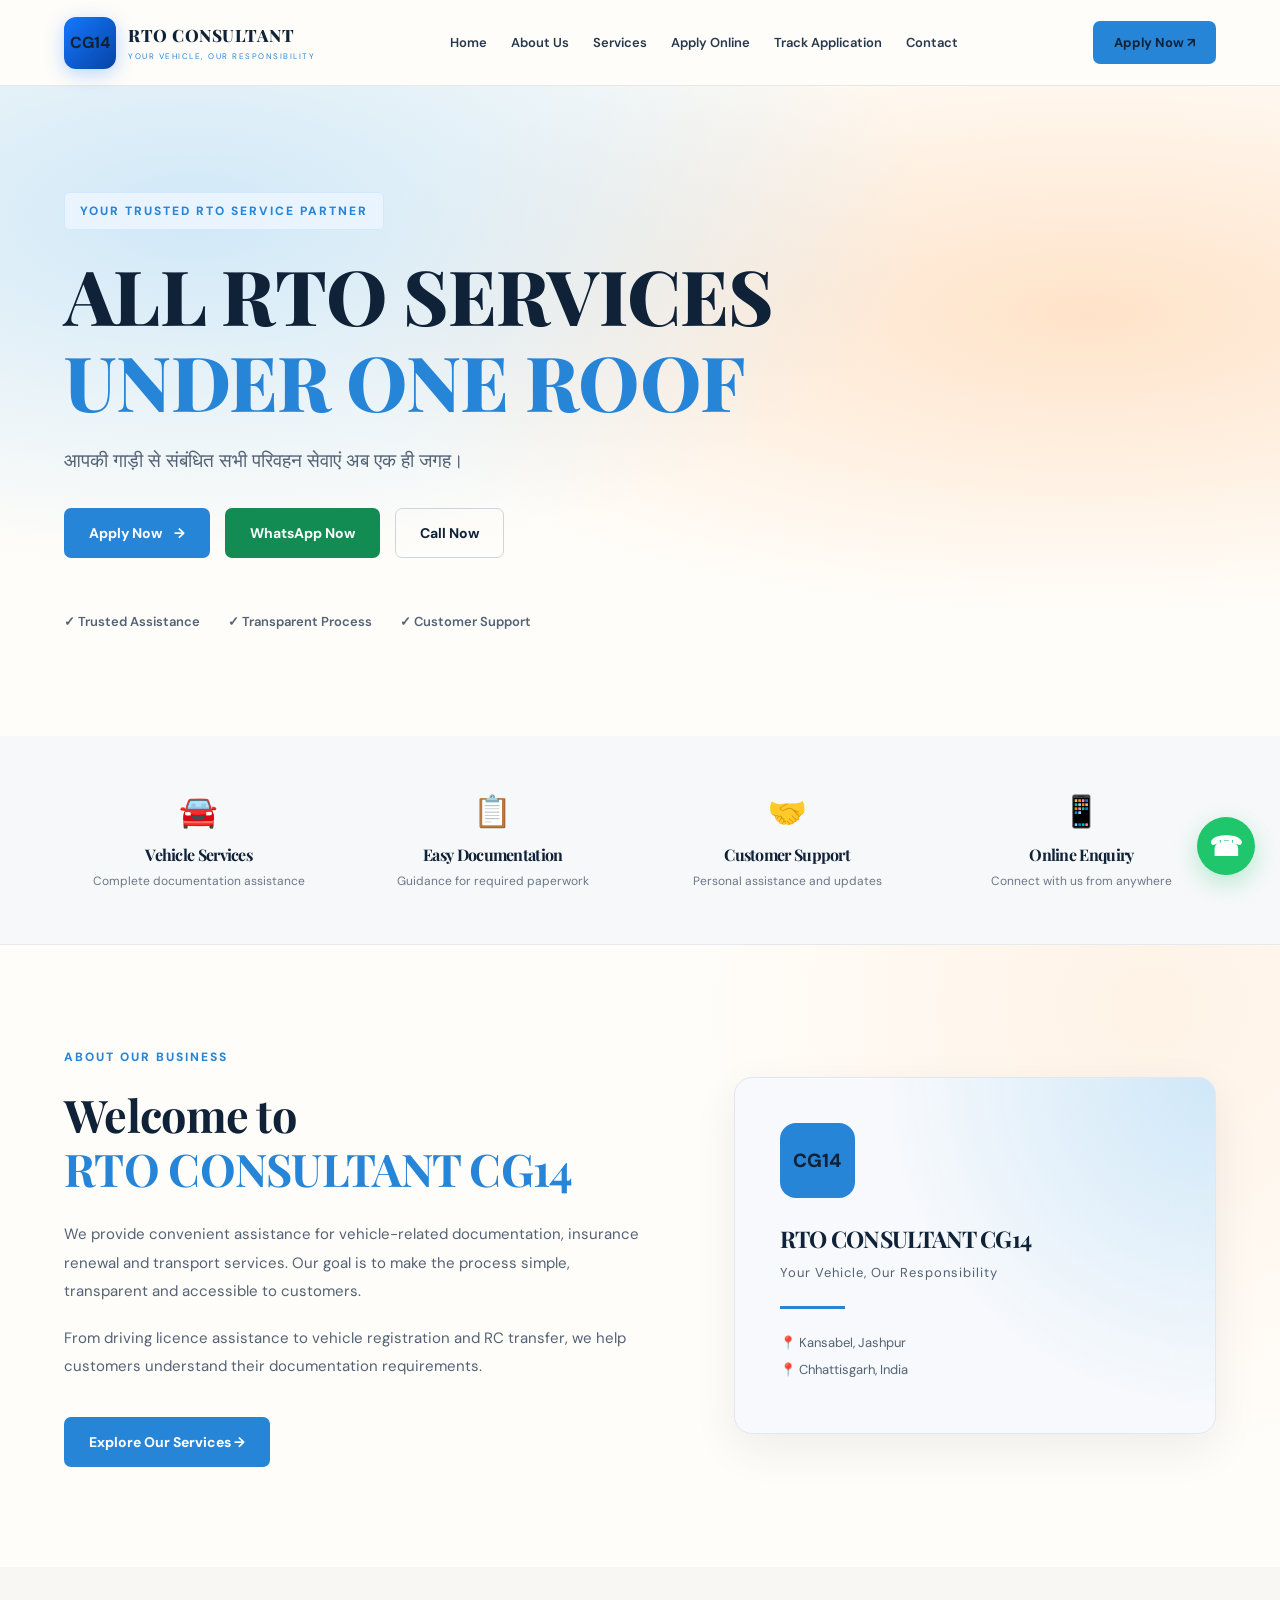
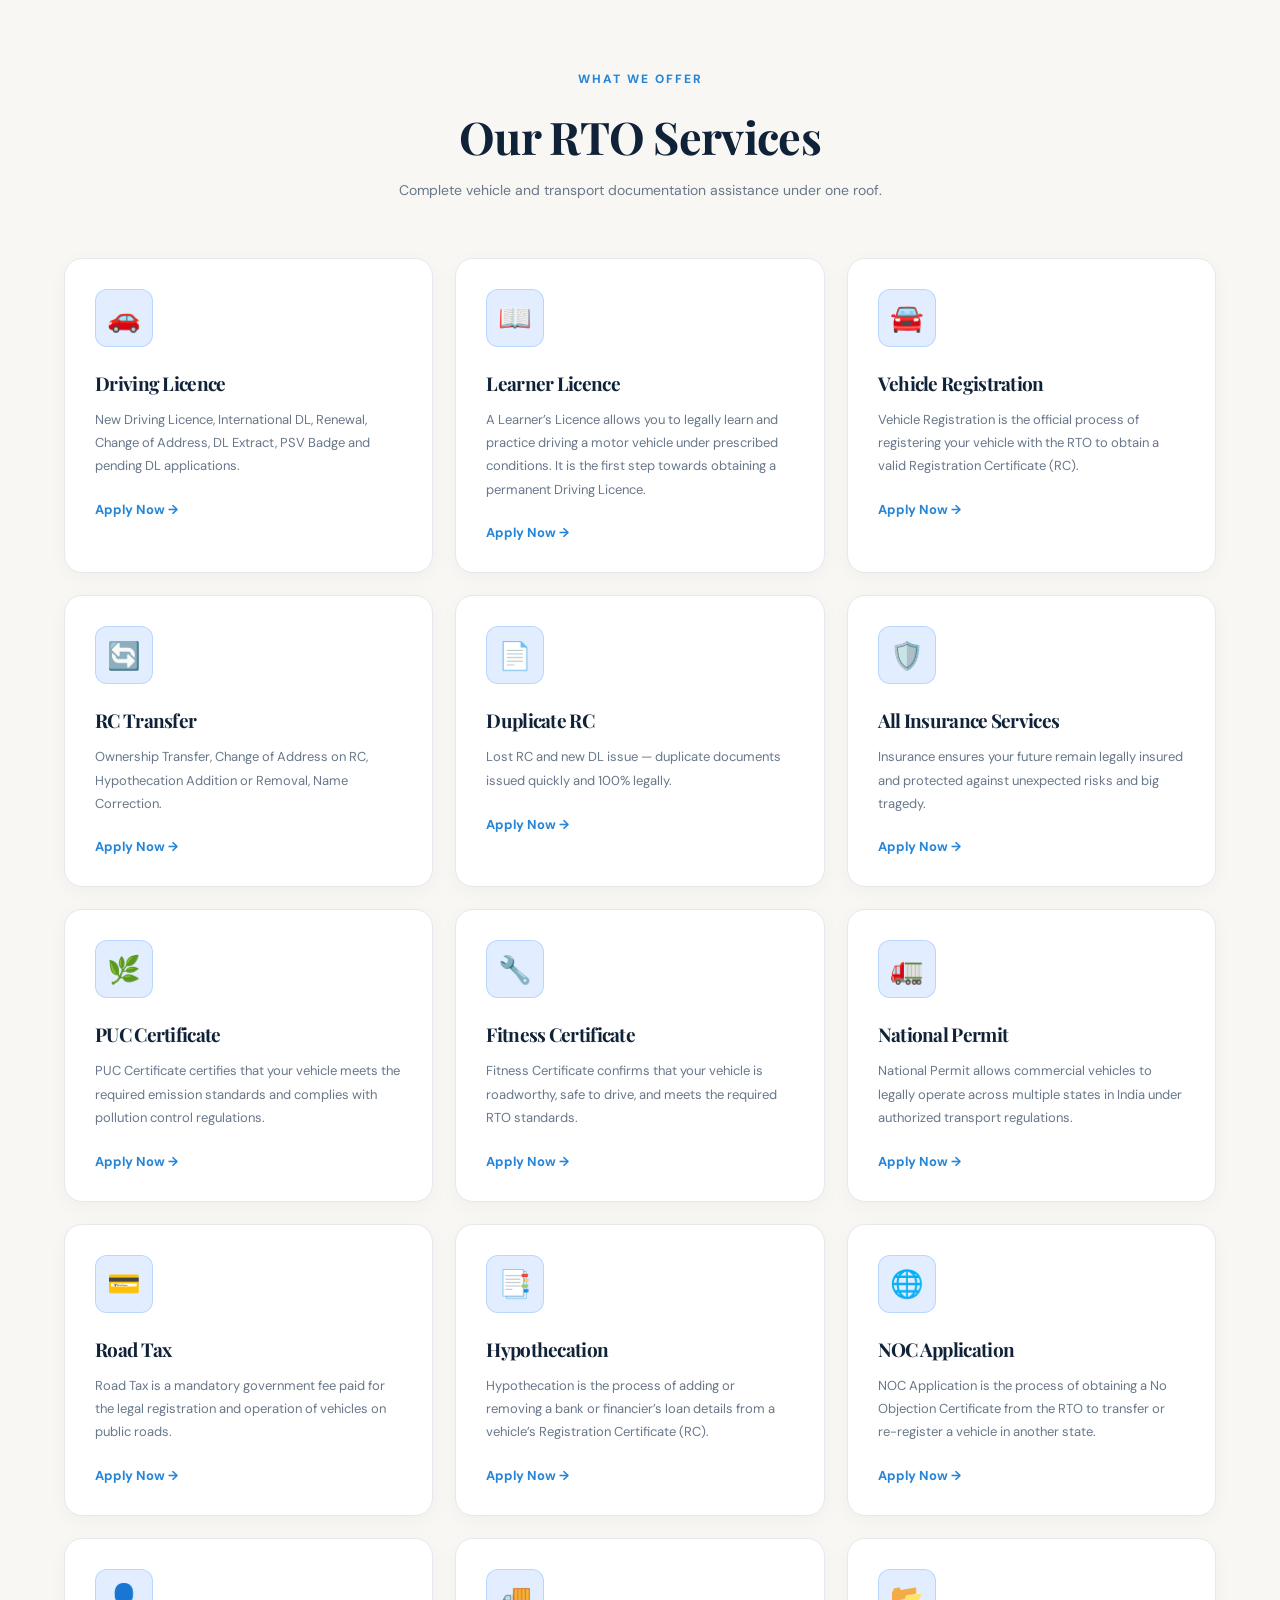
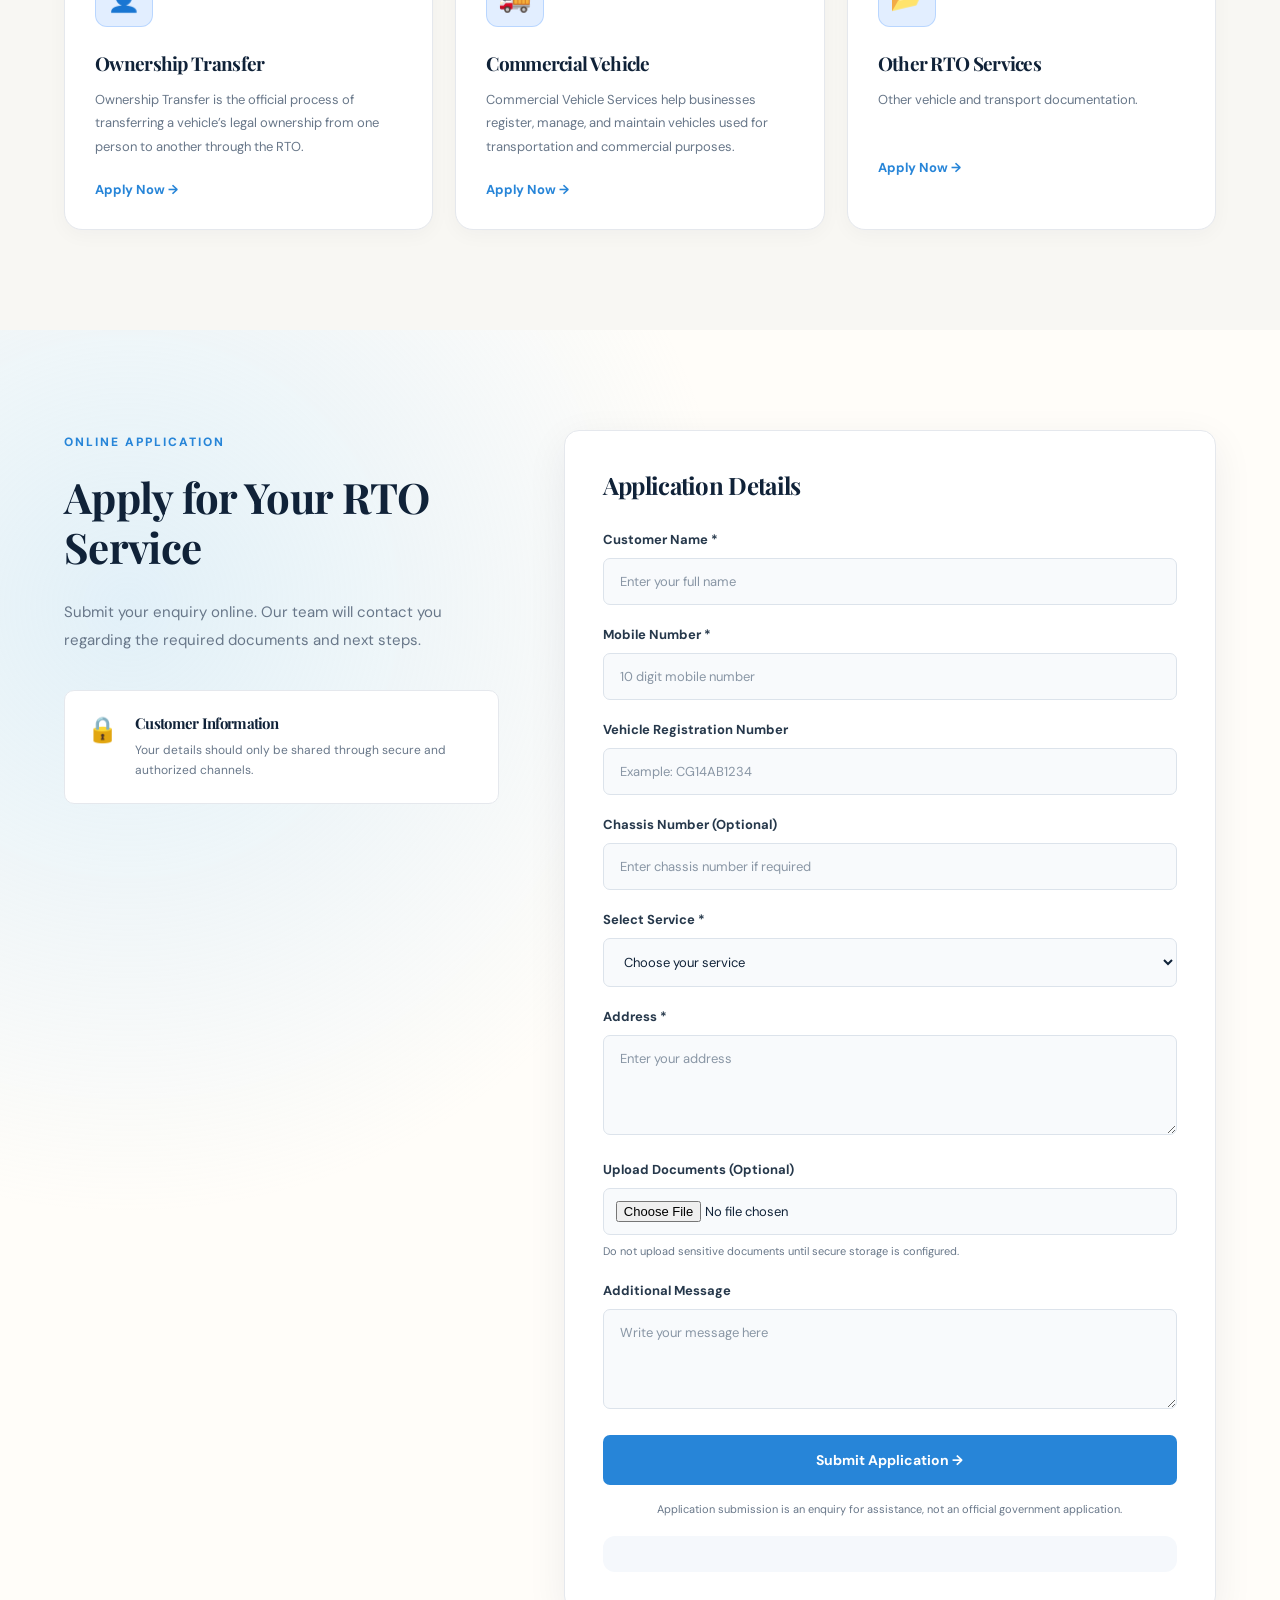
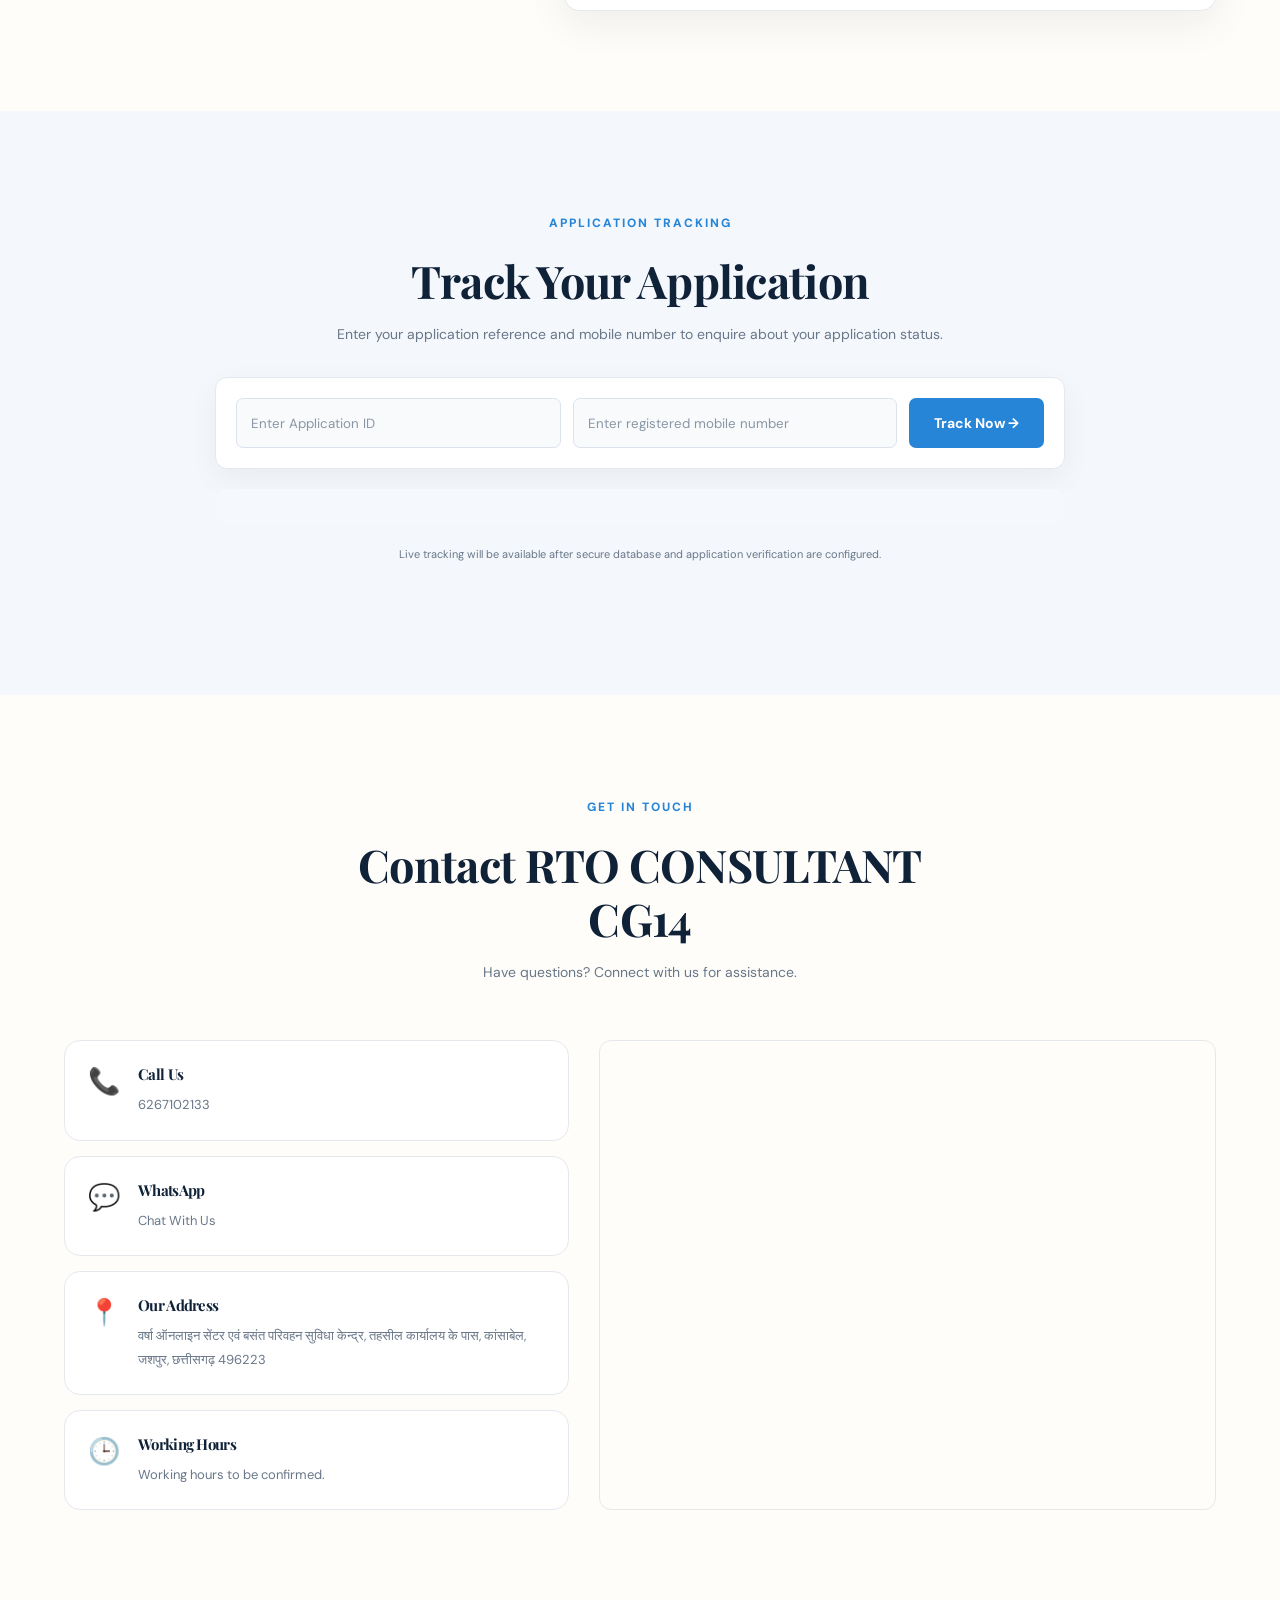
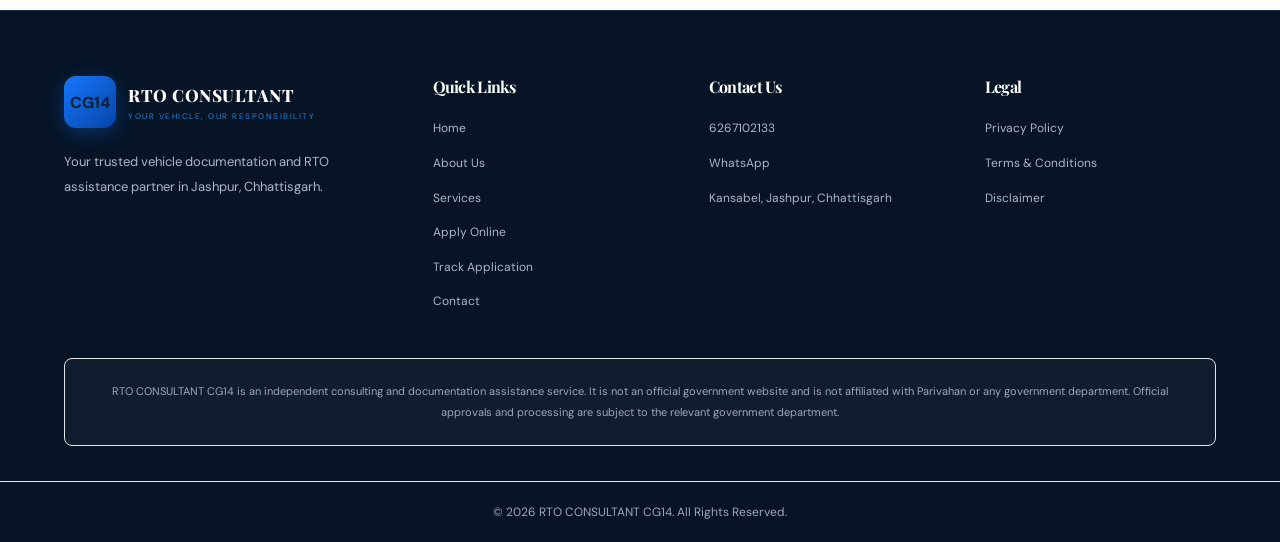
==== commit 8833b3f4: "Update All Insurance Services" ====
--- a/index.html
+++ b/index.html
@@ -272,12 +272,14 @@
                         <a href="#apply" data-service="Duplicate RC">Apply Now →</a>
                     </article>
 
+                    
                     <article class="service-card">
                         <div class="service-icon">🛡️</div>
-                        <h3>Insurance Renewal</h3>
-                        <p>Insurance Renewal ensures your vehicle remains legally insured and protected against unexpected risks and damages.</p>
-                        <a href="#apply" data-service="Insurance Renewal">Apply Now →</a>
-                    </article>
+                        <h3>All Insurance Services</h3>
+                        <p>Insurance ensures your future remain legally insured and protected against unexpected risks and big tragedy.</p>
+                        <a href="#apply" data-service="All Insurance Services">Apply Now →</a>
+                    </article>
+
 
                     <article class="service-card">
                         <div class="service-icon">🌿</div>
@@ -422,7 +424,7 @@
                             <option>Vehicle Registration</option>
                             <option>RC Transfer</option>
                             <option>Duplicate RC</option>
-                            <option>Insurance Renewal</option>
+                            <option>All Insurance Services</option>
                             <option>PUC Certificate</option>
                             <option>Fitness Certificate</option>
                             <option>National Permit</option>
